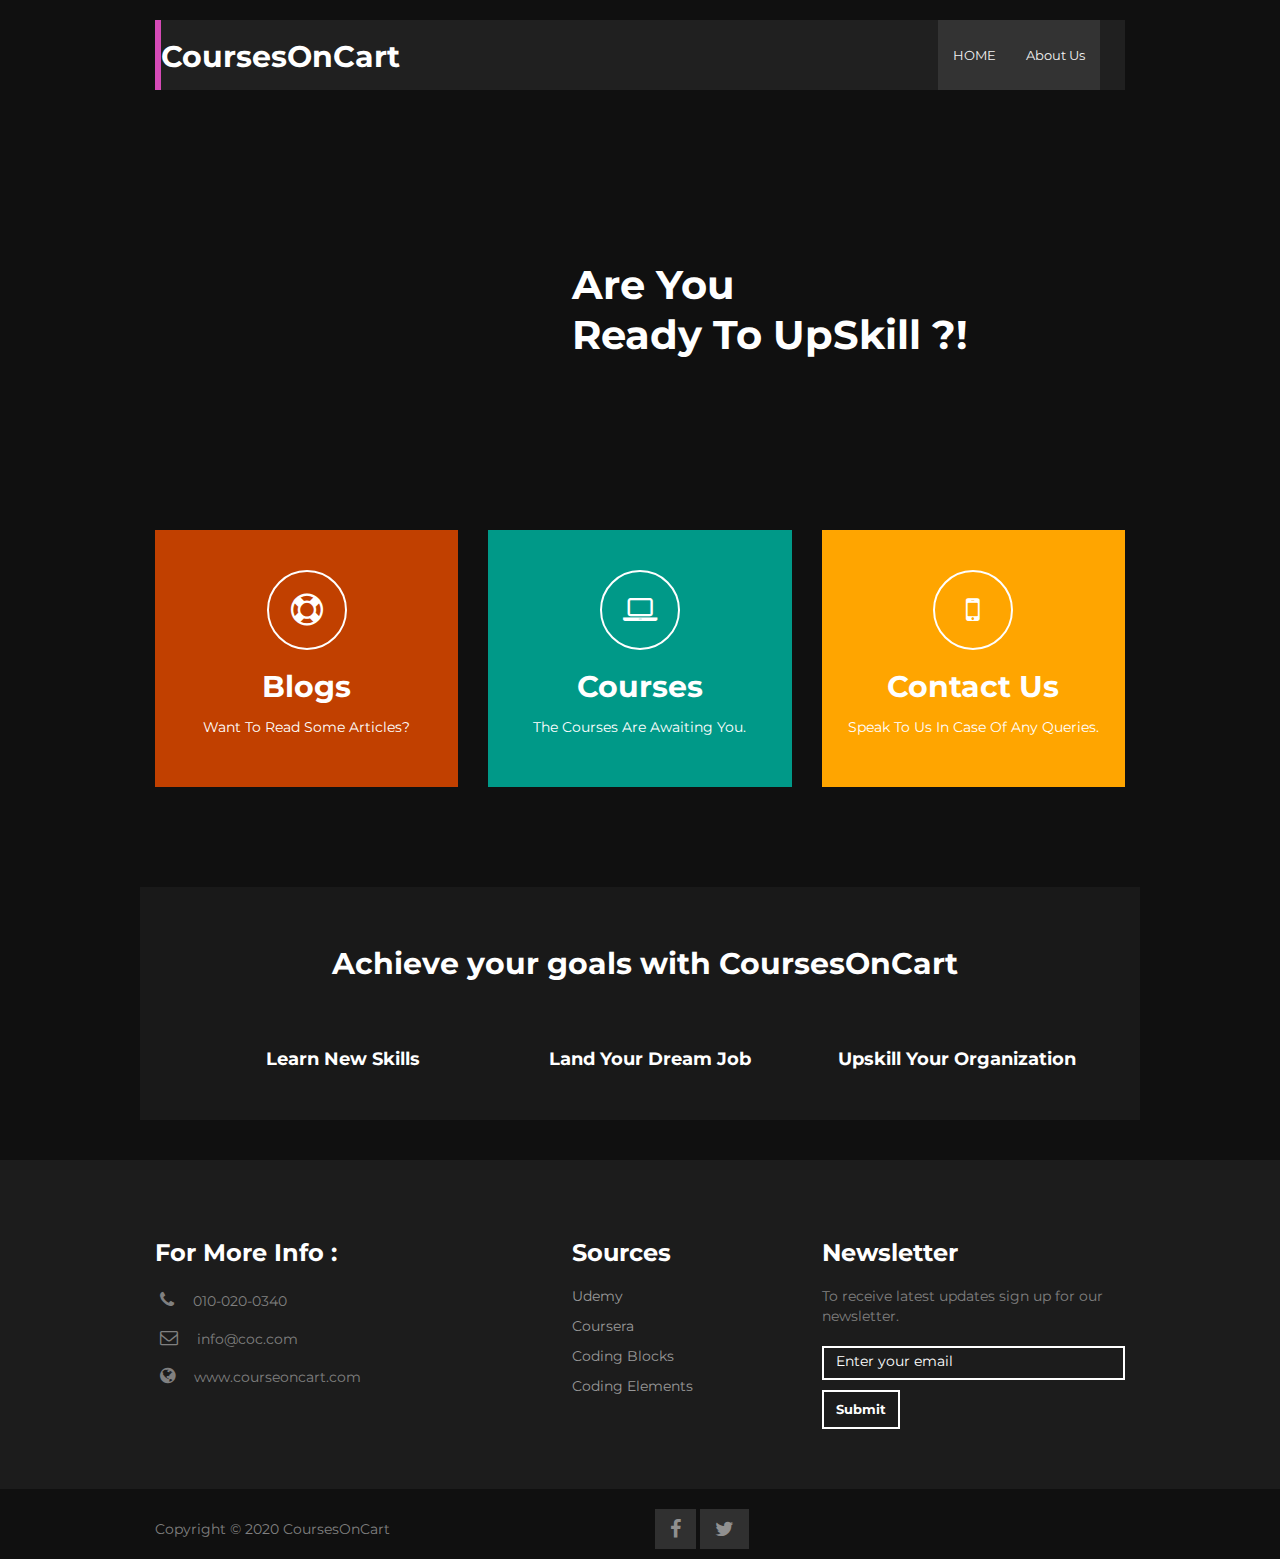
==== main/index.html @ 8d3b9a6d "Built the homepage" ====
<!DOCTYPE html>
<html lang="en">
<head>
	<title>CoursesOnCart</title>
    <meta name="keywords" content="">
	<meta name="description" content="">
	<meta charset="utf-8">
	<meta http-equiv="X-UA-Compatible" content="IE=Edge">
	<meta name="viewport" content="width=device-width, initial-scale=1">

	<link rel="stylesheet" href="css/bootstrap.min.css">
	<link rel="stylesheet" href="css/font-awesome.min.css">
	<link rel="stylesheet" href="css/nivo-lightbox.css">
	<link rel="stylesheet" href="css/nivo_themes/default/default.css">
	<link rel="stylesheet" href="css/templatemo-style.css">
	<!-- google web font css -->
	<link href='http://fonts.googleapis.com/css?family=Montserrat:400,700' rel='stylesheet' type='text/css'>

</head>
<body>

	<div class="container">
		<div class="navbar navbar-default navbar-static-top" role="navigation">
		<div class="navbar-header">
			<button class="navbar-toggle" data-toggle="collapse" data-target=".navbar-collapse">
				<span class="icon icon-bar"></span>
				<span class="icon icon-bar"></span>
				<span class="icon icon-bar"></span>
			</button>
			<h1>CoursesOnCart</h1>
		</div>
		<div class="collapse navbar-collapse">
			<ul class="nav navbar-nav navbar-right">
				<li><a href="index.html" class="active">HOME</a></li>
				<li><a href="about.html" class="active">About Us</a></li>
			</ul>
		</div>
	</div>
</div>		

<!-- home section -->
<div id="home">
	<div class="container">
		<div class="row">
			<div class="col-md-5 col-sm-3"></div>
			<div class="col-md-7 col-sm-9">
				<h3>Are You</h3>
				<h1>Ready To UpSkill ?!</h1>
			</div>
		</div>
	</div>
</div>

<!-- divider section -->
<div class="divider">
	<div class="container">
		<div class="row">
			<div class="col-md-4 col-sm-6">
				<div class="divider-wrapper divider-one">
					<i class="fa fa-life-ring"></i>
					<h2>Blogs</h2>
					<p>Want To Read Some Articles?</p>
				</div>
			</div>
			<div class="col-md-4 col-sm-6">
				<div class="divider-wrapper divider-two">
					<i class="fa fa-laptop"></i>
					<h2>Courses</h2>
					<p>The Courses Are Awaiting You.</p>
				</div>
			</div>
			<div class="col-md-4 col-sm-12">
				<div class="divider-wrapper divider-three">
					<i class="fa fa-mobile"></i>
					<a  href="#m"><h2>Contact Us</h2></a>
					<p>Speak To Us In Case Of Any Queries.</p>
				</div>
			</div>
		</div>
	</div>
</div>

<!-- about section -->
<div id="about">
	  <div class="container" style="margin-bottom: 40px;">
           
			<div class="col-md-2 col-sm-12 about-des" >
			</div>
			<div class="col-md-12 col-sm-12 about-des" >
				<h2  class = "d" style="text-align:center;">Achieve your goals with CoursesOnCart</h2>
				<div class="q">
					<div class="e" align="center">
						<div class="col-md-4 col-sm-12 about-des">
							<h4>Learn New Skills</h4>
						</div>
						<div class="col-md-4 col-sm-12 about-des">
							<h4>Land Your Dream Job</h4>
						</div>
						<div class=" t col-md-4 col-sm-12 about-des">
							<h4>Upskill Your Organization</h4>
						</div>
					</div>
				
				</div>
				
				</div>

	</div>
</div>	

<!-- footer section -->
<footer>
	<div class="container">
		<div class="row">
        
			<div id="m" class="h col-md-5 col-sm-4">
				<h3>For More Info : </h3>
				<p><i class="fa fa-phone"></i> 010-020-0340</p>
				<p><i class="fa fa-envelope-o"></i> info@coc.com</p>
              <p><i class="fa fa-globe"></i> www.courseoncart.com</p>
			</div>

			<div class="col-md-3 col-sm-4">
				<h3>Sources</h3>
				<p><a href="https://www.udemy.com/">Udemy</a></p>
				<p><a href="https://www.coursera.org/">Coursera</a></p>
				<p><a href="https://online.codingblocks.com/">Coding Blocks</a></p>
				<p><a href="https://www.codingelements.com/">Coding Elements</a></p>
			</div>
            
			<div class="col-md-4 col-sm-4 newsletter">
				<h3>Newsletter</h3>
				<p>To receive latest updates sign up for our newsletter.</p>
				<div class="input-group">
           	    	<form action="#" method="post">
                        <input name="email" type="email" placeholder="Enter your email" class="form-control" autorequired>
                    	<button type="submit" name="submit" class="btn email">Submit</button>
                  	</form>
				 </div>
			</div>
            
		</div>
	</div>
</footer>

<!-- copyright section -->
<div class="copyright">
	<div class="container">
		<div class="row">
			<div class="col-md-6 col-sm-6">
				<p>Copyright © 2020 CoursesOnCart</p>
			</div>
			<div class="col-md-6 col-sm-6">
				<ul class="social-icons">
					<li><a href="#" class="fa fa-facebook"></a></li>
					<li><a href="#" class="fa fa-twitter"></a></li>
				</ul>
			</div>
		</div>
	</div>
</div>


<!-- javascript js -->	
<script src="js/jquery.js"></script>
<script src="js/bootstrap.min.js"></script>	
<script src="js/nivo-lightbox.min.js"></script>
<script src="js/custom.js"></script>

</body>
</html>
---- main/css/nivo_themes/default/default.css ----
/*
 * Nivo Lightbox Default Theme v1.0
 * http://dev7studios.com/nivo-lightbox
 *
 * Copyright 2013, Dev7studios
 * Free to use and abuse under the MIT license.
 * http://www.opensource.org/licenses/mit-license.php
 */
 
.nivo-lightbox-theme-default.nivo-lightbox-overlay { 
	background: #666;
	background: rgba(0,0,0,0.6); 
}
.nivo-lightbox-theme-default .nivo-lightbox-content.nivo-lightbox-loading { background: url(loading.gif) no-repeat 50% 50%; }

.nivo-lightbox-theme-default .nivo-lightbox-nav {
	top: 10%;
	width: 8%;
	height: 80%;
	text-indent: -9999px;
	background-repeat: no-repeat;
	background-position: 50% 50%;
	opacity: 0.5;
}
.nivo-lightbox-theme-default .nivo-lightbox-nav:hover { 
	opacity: 1; 
	background-color: rgba(0,0,0,0.5);
}
.nivo-lightbox-theme-default .nivo-lightbox-prev { 
	background-image: url(prev.png); 
	border-radius: 0 3px 3px 0;
}
.nivo-lightbox-theme-default .nivo-lightbox-next { 
	background-image: url(next.png); 
	border-radius: 3px 0 0 3px;
}

.nivo-lightbox-theme-default .nivo-lightbox-close {
	display: block;
	background: url(close.png) no-repeat;
	width: 48px;
	height: 48px;
	text-indent: -9999px;
	padding: 5px;
	opacity: 0.5;
}
.nivo-lightbox-theme-default .nivo-lightbox-close:hover { opacity: 1; }

.nivo-lightbox-theme-default .nivo-lightbox-title-wrap { bottom: -7%; }
.nivo-lightbox-theme-default .nivo-lightbox-title {
	font: 14px/20px 'Helvetica Neue', Helvetica, Arial, sans-serif;
	font-style: normal;
	font-weight: normal;
	background: #000;
	color: #fff;
	padding: 7px 15px;
	border-radius: 30px;
}

.nivo-lightbox-theme-default .nivo-lightbox-image img {
	background: #fff;
	-webkit-box-shadow: 0px 1px 1px rgba(0,0,0,0.4);
	        box-shadow: 0px 1px 1px rgba(0,0,0,0.4);
}
.nivo-lightbox-theme-default .nivo-lightbox-ajax,
.nivo-lightbox-theme-default .nivo-lightbox-inline {
	background: #fff;
	padding: 40px;
	-webkit-box-shadow: 0px 1px 1px rgba(0,0,0,0.4);
	        box-shadow: 0px 1px 1px rgba(0,0,0,0.4);
}

@media (-webkit-min-device-pixel-ratio: 1.3),
       (-o-min-device-pixel-ratio: 2.6/2),
       (min--moz-device-pixel-ratio: 1.3),
       (min-device-pixel-ratio: 1.3),
       (min-resolution: 1.3dppx) {

	.nivo-lightbox-theme-default .nivo-lightbox-content.nivo-lightbox-loading { 
		background-image: url(loading@2x.gif); 
		-webkit-background-size: 32px 32px; 
		        background-size: 32px 32px;
	}
	.nivo-lightbox-theme-default .nivo-lightbox-prev { 
		background-image: url(prev@2x.png); 
		-webkit-background-size: 48px 48px; 
		        background-size: 48px 48px;
	}
	.nivo-lightbox-theme-default .nivo-lightbox-next { 
		background-image: url(next@2x.png); 
		-webkit-background-size: 48px 48px; 
		        background-size: 48px 48px;
	}
	.nivo-lightbox-theme-default .nivo-lightbox-close { 
		background-image: url(close@2x.png); 
		-webkit-background-size: 16px 16px; 
		        background-size: 16px 16px;
	}
	
}
---- main/css/templatemo-style.css ----
/*

OneTel Template

http://www.templatemo.com/tm-468-onetel

*/

body
	{
		background: #101010;
    color: #808080;
		font-family: 'Montserrat', sans-serif;
    font-weight: 400;
	}

  .container .abc{
    background-color: #101010;
  }
   .d{
    margin-bottom: 40px;
   }
   .t{
    margin-bottom: 40px;
   }

@media (min-width: 768px) {
  .container {
    width: 700px;
  }
}
@media (min-width: 992px) {
  .container {
    width: 900px;
  }
}
@media (min-width: 1200px) {
  .container {
    width: 1000px;
  }
}

.mt20 {
	margin-top: 20px;
}

.mt30 {
	margin-top: 30px;
}

/* heading section */
h1,h2,h3,h4 {
  color: #fff;
  font-weight: bold;
}

h1,h2 {
  font-size: 30px;
}

/* images retina */
img {
  max-width: 100%;
  height: auto;
}

/* button section */
.btn {
  background: transparent;
  border: 2px solid #fff;
  border-radius: 0px;
  box-shadow: none;
  color: #fff;
  padding: 12px 18px;
  font-size: 13px;
  font-weight: bold;
  transition: all 0.4s ease-in;
}
.btn:hover {
  background: #009988;
  border-color: transparent;
}

.email {
	margin-top: 10px;
	padding: 8px 12px;
}

/* navigation */

.navbar-default {
    background: #202020;
    border: none;
    border-left: 6px solid #d54ab6;
    padding-right: 40px;
    margin: 0 !important;
    position: relative;
    top: 20px;
  }
.navbar-default .navbar-brand {
    font-size: 40px;
    line-height: 40px;
    padding-top: 4px;
   }
.navbar-default .navbar-nav li a {
  color: #f2f2f2;
  font-size: 13px;
  font-weight: 400;
  line-height: 40px;
  transition: all 0.4s ease-in;
 }
.navbar-default .navbar-nav > li > a:hover,
.navbar-default .navbar-nav > li > a:focus {
  color: #ffa500;
}
.navbar-default .navbar-nav > .active > a,
.navbar-default .navbar-nav > .active > a:hover,
.navbar-default .navbar-nav > .active > a:focus {
  	color: #ffa500;
  	background-color: transparent;
}
.navbar-default .navbar-toggle {
  	background: #d54ab6;
  	border-radius: 0px;
   	border: none;
   	margin-top: 20px;
   	margin-bottom: 30px;
}
.navbar-default .navbar-toggle .icon-bar {
    background: #fff;
    border-color: transparent;
}
.navbar-default .navbar-toggle:hover,
.navbar-default .navbar-toggle:focus { 
  background-color: transparent 
}

.active {
	background: #333;
}

/* home section */
#home {
  background: url('../images/home-bg.jpg') no-repeat;
  background-size: cover;
  background-position: center;
  min-height: 500px;
  padding-top: 180px;
  padding-bottom: 100px;
}
#home h1,
#home h3 {
  line-height: 30px;
  font-size: 40px;
}

/* divider section */
.divider {
  color: #fff;
  text-align: center;
}
.divider .fa {
  border: 2px solid #fff;
  border-radius: 50%;
  font-size: 32px;
  width: 80px;
  height: 80px;
  line-height: 76px;
  text-transform: capitalize;
}
.divider h2 {
  padding-bottom: 4px;
}
.divider .divider-wrapper {
  padding: 40px 20px 40px 20px;
  position: relative;
  bottom: 40px;
  transition: all 0.4s ease-in;
}
.divider .divider-wrapper:hover {
  bottom: 60px;
  cursor: pointer;
}
.divider .divider-one {
  background: #c14000;
}
.divider .divider-two {
  background: #009988;
}
.divider .divider-three {
  background: #ffa500;
}

/* about section */
#about-header {
  background: url('../images/about-header.jpg') no-repeat;
  background-size: cover;
  background-position: center;
  min-height: 500px;
  padding-top: 160px;
}
#about {
  padding-top: 60px;
}
#about .container {
  background: #191919;
}
#about .col-md-6 {
  padding: 0;
  margin: 0;
}
#about .about-des {
  padding-top: 20px;
  padding-left: 30px;
  padding-right: 20px;
}
#about .btn {
  margin-top: 30px;
}

/* team section */
#team {
  padding-top: 60px;
  padding-bottom: 80px;
}
#team h2 {
  padding-bottom: 30px;
  text-align: center;
}
#team h3 {
  padding-bottom: 10px;
}
#team .team-wrapper {
  border: 2px solid #303030;
  padding: 20px;
}
#team h4 {
  color: #d54ab6;
}
#team img {
  opacity: 0.8;
}
#team hr {
  border-color: #303030;
  margin-top: 80px;
  margin-bottom: 80px;
}
#team strong {
  display: inline-block;
  padding-top: 12px;
  padding-bottom: 10px;
}
#team .progress {
  border-radius: 0px;
  height: 4px;
}

/* portfolio section */
#portfolio-header {
  background: url('../images/portfolio-header.jpg') no-repeat;
  background-size: cover;
  background-position: center;
  min-height: 500px;
  padding-top: 160px;
}
#portfolio {
  text-align: center;
  padding-top: 80px;
  padding-bottom: 60px;
  }
#portfolio h2 {
  padding-bottom: 20px;
}
#portfolio .col-md-4,
#portfolio .col-md-3 {
  padding: 0;
  margin: 0;
}
#portfolio img {
  width: 100%;
  transition: all 0.4s ease-in;
  opacity: 0.8;
}
#portfolio img:hover {
  opacity: 1;
}
#portfolio .btn {
  margin-top: 30px;
}

/* contact section */
#contact-header {
  background: url('../images/contact-header.jpg') no-repeat;
  background-size: cover;
  background-position: center;
  min-height: 500px;
  padding-top: 160px;
}
#contact {
  padding-top: 60px;
  padding-bottom: 60px;
}
#contact h2 {
  text-align: center;
  padding-bottom: 30px;
}
#contact .form-control {
  background: #202020;
  border: none;
  border-radius: 0px;
  box-shadow: none;
  margin-bottom: 20px;
  transition: all 0.4s ease-in;
  color: #fff;
}
#contact .form-control:focus {
  background: #404040;
}
#contact input {
  height: 53px;
}
.form-control::-moz-placeholder {
  color: #fff;
  opacity: 1;
}
.form-control:-ms-input-placeholder {
  color: #fff;
}
.form-control::-webkit-input-placeholder {
  color: #fff;
}
#map-canvas
  {
    border: none;
    width: 100%;
    height: 300px;
  }

/* footer section */
footer {
  background: #1c1c1c;
  padding-top: 60px;
  padding-bottom: 60px;
}
footer .fa {
	font-size: 18px;
	margin-right: 10px;
	padding: 5px;
}
footer h3 {
  padding-bottom: 10px;
}
footer .newsletter p {
  padding-bottom: 10px;
}
footer .form-control {
  background: transparent;
  border: 2px solid #fff;
  border-radius: 0px;
  padding-bottom: 10px;
}

footer .form-control:focus,
footer .form-control:hover {
	color: #fff;
  	background: #806040;
  	border-color: transparent;
}
footer .input-group-addon {
  background: #fff;
}
footer a, footer a:visited {
  font-size: 14px;
  color: #999;
}
footer a:hover {
  color: #fff;
  text-decoration: none;
}

/* copyright section */
.copyright {
	margin: 10px 0px;
}
.copyright p {
  padding-top: 20px;
}
.social-icons {
  padding: 0px;
  margin: 0px;
}
.social-icons li {
  display: inline-block;
  list-style: none;
  background: #303030;
  margin: 10px 0px 0px 0px;
}
.social-icons li a {
  color: #909090;
  text-decoration: none;
  font-size: 20px;
  padding: 10px 15px;
  text-align: center;
  transition: all 0.4s ease-in;
  
}
.social-icons li a:hover {
  background: #d54ab6;
  color: #fff;
}

/* media 960 */
@media ( max-width: 980px ) {
  .divider .divider-wrapper {
    margin-bottom: 20px;
  }
  #about .about-des {
    padding-bottom: 40px;
  }
  #team .team-wrapper {
    margin-bottom: 40px;
  }
  #contact h3 {
    padding-top: 20px;
  }
  #contact .btn {
    margin-bottom: 20px;
  }
  footer h3 {
    padding-top: 30px;
  }
}
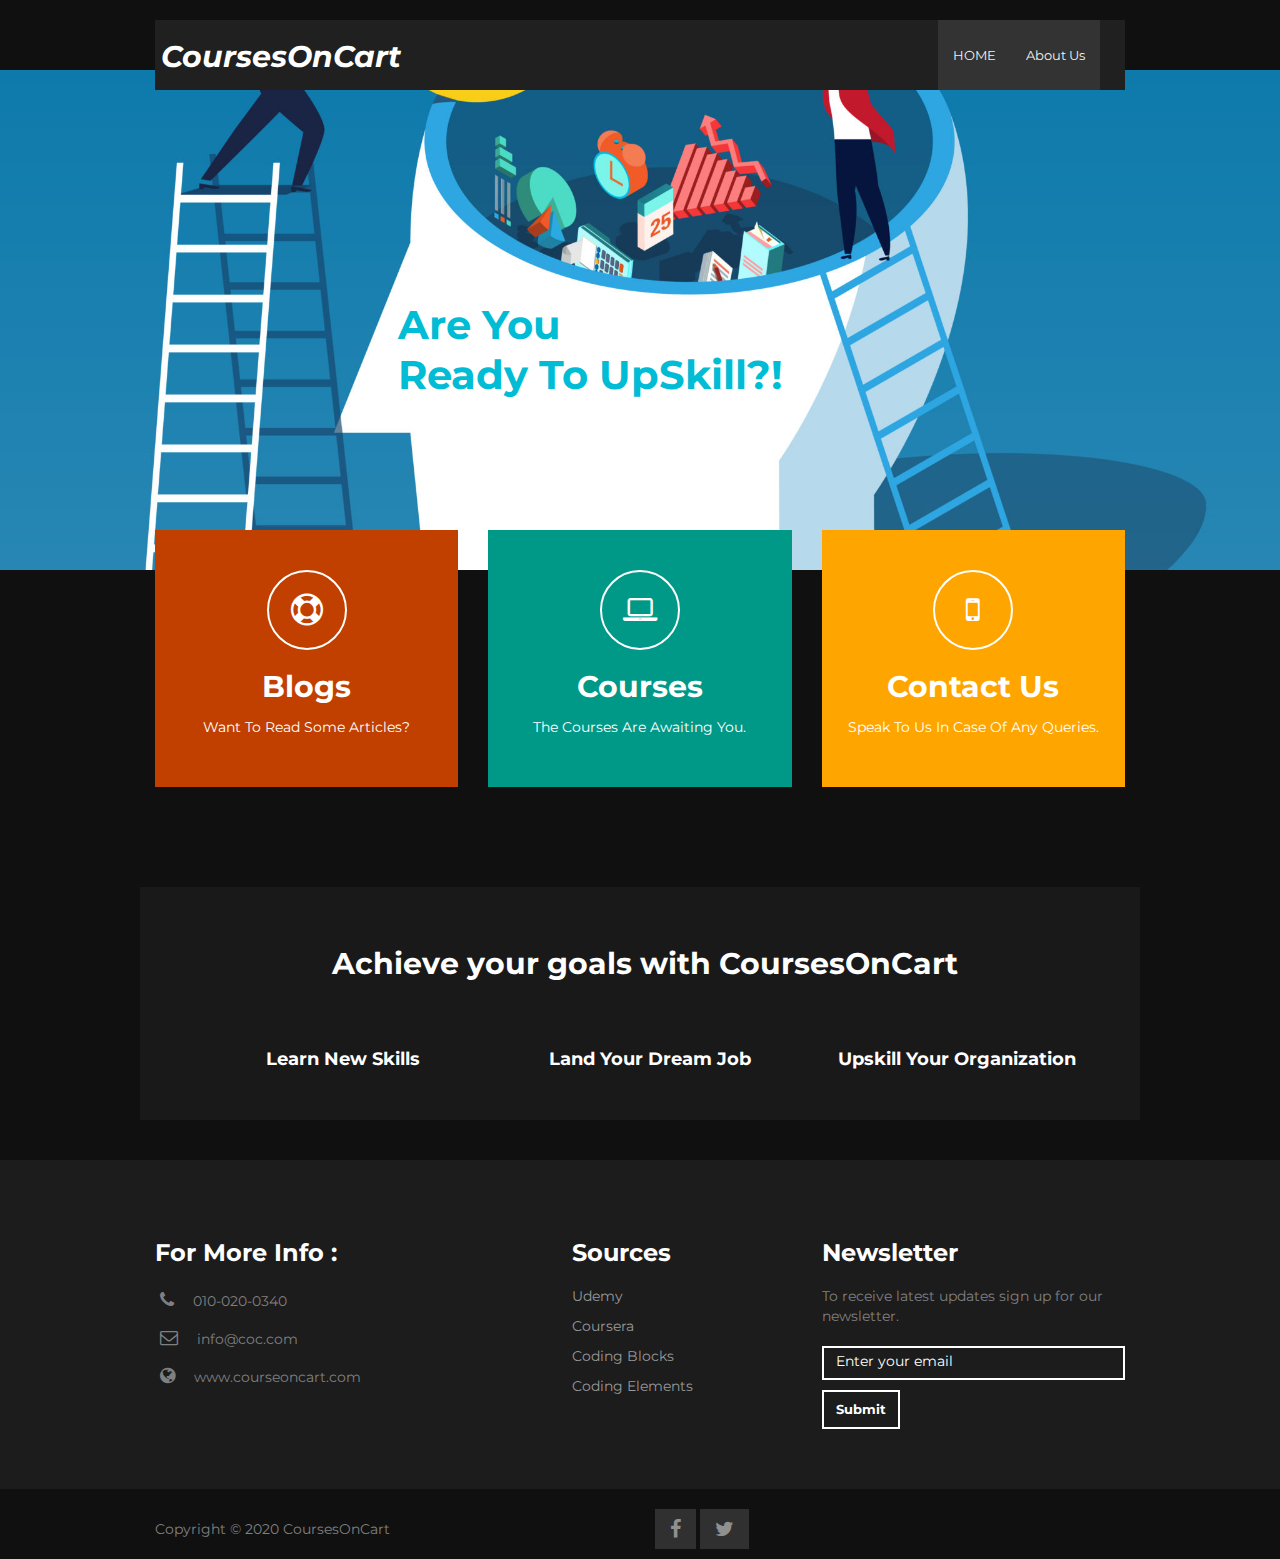
==== commit bcfad4ac: "Completed the homepage" ====
--- a/main/index.html
+++ b/main/index.html
@@ -27,7 +27,7 @@
 				<span class="icon icon-bar"></span>
 				<span class="icon icon-bar"></span>
 			</button>
-			<h1>CoursesOnCart</h1>
+			<h1><em>CoursesOnCart</em></h1>
 		</div>
 		<div class="collapse navbar-collapse">
 			<ul class="nav navbar-nav navbar-right">
@@ -41,13 +41,13 @@
 <!-- home section -->
 <div id="home">
 	<div class="container">
-		<div class="row">
-			<div class="col-md-5 col-sm-3"></div>
-			<div class="col-md-7 col-sm-9">
+		
+			<div class="col-md-3 col-sm-3"></div>
+			<div class="col-md-6 col-sm-9" style=" padding: 40px 100px 0px 0px;">
 				<h3>Are You</h3>
-				<h1>Ready To UpSkill ?!</h1>
+				<h1>Ready To UpSkill?!</h1>
 			</div>
-		</div>
+		
 	</div>
 </div>
 
--- a/main/css/templatemo-style.css
+++ b/main/css/templatemo-style.css
@@ -20,9 +20,9 @@
    .d{
     margin-bottom: 40px;
    }
-   .t{
+  .t {
     margin-bottom: 40px;
-   }
+  }
 
 @media (min-width: 768px) {
   .container {
@@ -91,7 +91,7 @@
 .navbar-default {
     background: #202020;
     border: none;
-    border-left: 6px solid #d54ab6;
+    border-left: 6px solid #202020;
     padding-right: 40px;
     margin: 0 !important;
     position: relative;
@@ -141,7 +141,7 @@
 
 /* home section */
 #home {
-  background: url('../images/home-bg.jpg') no-repeat;
+  background: url('../Images/homeimg.jpg') no-repeat;
   background-size: cover;
   background-position: center;
   min-height: 500px;
@@ -150,6 +150,8 @@
 }
 #home h1,
 #home h3 {
+  color: #00bcd4;
+  align-items: left;
   line-height: 30px;
   font-size: 40px;
 }
@@ -193,11 +195,12 @@
 
 /* about section */
 #about-header {
-  background: url('../images/about-header.jpg') no-repeat;
-  background-size: cover;
-  background-position: center;
+  background: url('../Images/about-us.png') no-repeat ;
+  background-size: contain;
+  background-position: bottom;
   min-height: 500px;
-  padding-top: 160px;
+  padding-top: 300px;
+  padding-left: 500px;
 }
 #about {
   padding-top: 60px;
@@ -223,12 +226,15 @@
   padding-top: 60px;
   padding-bottom: 80px;
 }
-#team h2 {
+#team h1 {
   padding-bottom: 30px;
   text-align: center;
 }
 #team h3 {
   padding-bottom: 10px;
+}
+#team p {
+  font-size: 20px;
 }
 #team .team-wrapper {
   border: 2px solid #303030;
